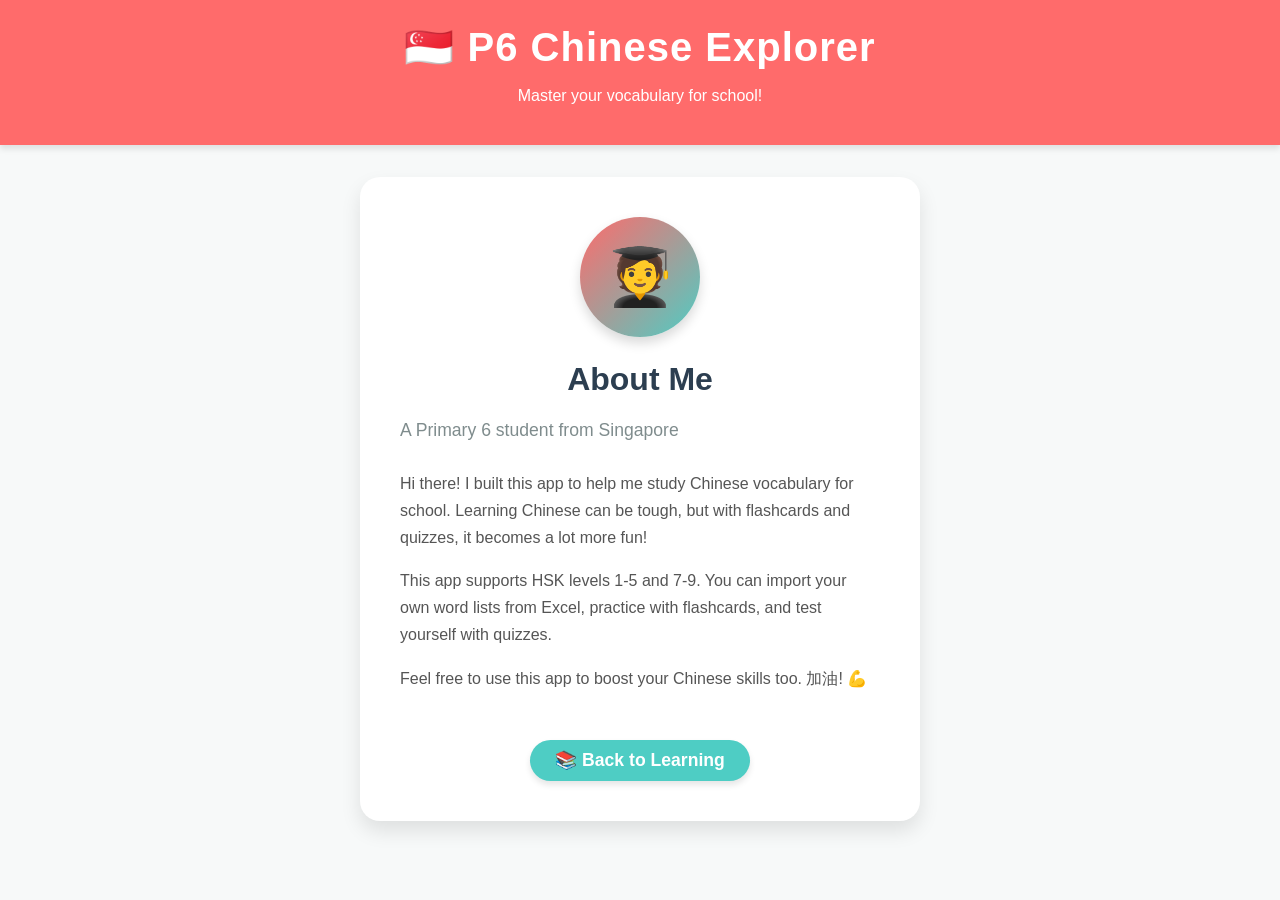
==== about/index.html @ 62dbebc0 "Update About link and create About Me page" ====
<!DOCTYPE html>
<html lang="en">

<head>
    <meta charset="UTF-8">
    <meta name="viewport" content="width=device-width, initial-scale=1.0">
    <title>About Me - P6 Chinese Explorer 🇸🇬</title>
    <link rel="stylesheet" href="../style.css">
    <style>
        .about-container {
            max-width: 600px;
            width: 100%;
            padding: 0 20px;
            box-sizing: border-box;
        }

        .about-card {
            background: white;
            border-radius: 20px;
            box-shadow: 0 10px 20px rgba(0, 0, 0, 0.1);
            padding: 2.5rem;
            text-align: center;
        }

        .avatar {
            width: 120px;
            height: 120px;
            border-radius: 50%;
            background: linear-gradient(135deg, var(--primary), var(--secondary));
            display: flex;
            align-items: center;
            justify-content: center;
            font-size: 3.5rem;
            margin: 0 auto 1.5rem;
            box-shadow: 0 6px 12px rgba(0, 0, 0, 0.15);
        }

        .about-card h2 {
            font-size: 2rem;
            margin: 0 0 0.5rem;
            color: var(--dark);
        }

        .about-card .tagline {
            color: #7f8c8d;
            font-size: 1.1rem;
            margin-bottom: 1.5rem;
        }

        .about-card p {
            font-size: 1rem;
            line-height: 1.7;
            color: #555;
            text-align: left;
        }

        .back-link {
            display: inline-block;
            margin-top: 2rem;
            text-decoration: none;
            background-color: var(--secondary);
            color: white;
            padding: 10px 25px;
            border-radius: 50px;
            font-weight: bold;
            font-size: 1.1rem;
            transition: transform 0.2s, box-shadow 0.2s;
            box-shadow: 0 4px 6px rgba(0, 0, 0, 0.1);
        }

        .back-link:hover {
            transform: translateY(-2px);
            box-shadow: 0 6px 8px rgba(0, 0, 0, 0.15);
        }
    </style>
</head>

<body>

    <header>
        <h1>🇸🇬 P6 Chinese Explorer</h1>
        <p>Master your vocabulary for school!</p>
    </header>

    <div class="about-container">
        <div class="about-card">
            <div class="avatar">🧑‍🎓</div>
            <h2>About Me</h2>
            <p class="tagline">A Primary 6 student from Singapore</p>

            <p>
                Hi there! I built this app to help me study Chinese vocabulary for school.
                Learning Chinese can be tough, but with flashcards and quizzes, it becomes a lot more fun!
            </p>

            <p>
                This app supports HSK levels 1-5 and 7-9. You can import your own word lists
                from Excel, practice with flashcards, and test yourself with quizzes.
            </p>

            <p>
                Feel free to use this app to boost your Chinese skills too. 加油! 💪
            </p>

            <a href="../" class="back-link">📚 Back to Learning</a>
        </div>
    </div>

</body>

</html>
---- style.css ----
:root {
    --primary: #FF6B6B;
    --secondary: #4ECDC4;
    --accent: #FFE66D;
    --dark: #2C3E50;
    --light: #F7F9F9;
}

body {
    font-family: 'Segoe UI', Tahoma, Geneva, Verdana, sans-serif;
    background-color: var(--light);
    color: var(--dark);
    margin: 0;
    padding: 0;
    display: flex;
    flex-direction: column;
    align-items: center;
    min-height: 100vh;
}

header {
    background-color: var(--primary);
    color: white;
    width: 100%;
    padding: 1.5rem 0;
    text-align: center;
    box-shadow: 0 4px 6px rgba(0, 0, 0, 0.1);
    margin-bottom: 2rem;
}

h1 {
    margin: 0;
    font-size: 2.5rem;
    letter-spacing: 1px;
}

.nav-buttons {
    display: flex;
    gap: 1rem;
    margin-bottom: 2rem;
}

button {
    padding: 10px 20px;
    font-size: 1.1rem;
    font-weight: bold;
    border: none;
    border-radius: 50px;
    cursor: pointer;
    transition: transform 0.2s, box-shadow 0.2s;
    background-color: white;
    color: var(--dark);
    box-shadow: 0 4px 6px rgba(0, 0, 0, 0.1);
}

button:hover {
    transform: translateY(-2px);
    box-shadow: 0 6px 8px rgba(0, 0, 0, 0.15);
}

.btn-active {
    background-color: var(--secondary);
    color: white;
}

.filter-container {
    margin-bottom: 1.5rem;
    background: white;
    padding: 10px 20px;
    border-radius: 50px;
    box-shadow: 0 4px 6px rgba(0, 0, 0, 0.1);
    display: flex;
    align-items: center;
    gap: 10px;
    flex-wrap: wrap;
}

.filter-container select {
    padding: 5px 10px;
    border-radius: 20px;
    border: 1px solid #bdc3c7;
    font-size: 1rem;
    outline: none;
    cursor: pointer;
    font-family: inherit;
}

#search-filter {
    padding: 5px 10px;
    border-radius: 20px;
    border: 1px solid #bdc3c7;
    font-size: 1rem;
    outline: none;
    font-family: inherit;
    flex-grow: 1;
    min-width: 150px;
}

.shuffle-btn {
    background-color: var(--accent);
    color: var(--dark);
    border: none;
    border-radius: 50%;
    width: 35px;
    height: 35px;
    min-width: 35px;
    cursor: pointer;
    display: flex;
    align-items: center;
    justify-content: center;
    font-size: 1.2rem;
    transition: transform 0.2s, box-shadow 0.2s;
    box-shadow: 0 2px 4px rgba(0, 0, 0, 0.1);
    padding: 0;
}

.shuffle-btn:hover {
    transform: scale(1.1) rotate(15deg);
    box-shadow: 0 4px 6px rgba(0, 0, 0, 0.15);
}

/* --- App Container --- */
#app-container {
    width: 100%;
    max-width: 600px;
    padding: 0 20px;
    box-sizing: border-box;
    text-align: center;
}

/* --- Flashcard Mode --- */
.flashcard-container {
    perspective: 1000px;
    margin: 0 auto 2rem auto;
    width: 100%;
    height: 350px;
}

.flashcard {
    width: 100%;
    height: 100%;
    position: relative;
    transition: transform 0.6s;
    transform-style: preserve-3d;
    cursor: pointer;
}

.flashcard.is-flipped {
    transform: rotateY(180deg);
}

.card-face {
    position: absolute;
    width: 100%;
    height: 100%;
    backface-visibility: hidden;
    display: flex;
    flex-direction: column;
    justify-content: center;
    align-items: center;
    border-radius: 20px;
    box-shadow: 0 10px 20px rgba(0, 0, 0, 0.1);
    background-color: white;
    padding: 20px;
    box-sizing: border-box;
    text-align: center;
}

.card-front {
    border: 5px solid var(--secondary);
}

.card-back {
    background-color: var(--secondary);
    color: white;
    transform: rotateY(180deg);
    border: 5px solid var(--secondary);
}

.chinese-char {
    font-size: 5rem;
    margin: 0;
    color: var(--primary);
    width: 100%;
    word-wrap: break-word;
    overflow-y: auto;
    max-height: 70%;
}

.pinyin {
    font-size: 2rem;
    color: #7f8c8d;
    margin-top: 10px;
    word-wrap: break-word;
    max-width: 100%;
}

.english {
    font-size: 3.5rem;
    font-weight: bold;
    width: 100%;
    word-wrap: break-word;
    overflow-y: auto;
    max-height: 100%;
}

.chinese-char::-webkit-scrollbar,
.english::-webkit-scrollbar {
    width: 6px;
}

.chinese-char::-webkit-scrollbar-thumb {
    background-color: rgba(255, 107, 107, 0.3);
    border-radius: 10px;
}

.english::-webkit-scrollbar-thumb {
    background-color: rgba(255, 255, 255, 0.4);
    border-radius: 10px;
}

.controls {
    display: flex;
    justify-content: center;
    gap: 1rem;
    margin-top: 1rem;
}

.btn-action {
    background-color: var(--accent);
    color: var(--dark);
    font-size: 1.2rem;
    padding: 12px 25px;
}

.btn-audio {
    background-color: var(--primary);
    color: white;
    font-size: 1.5rem;
    padding: 12px 20px;
    border-radius: 50%;
}

/* --- Quiz Mode --- */
#quiz-section {
    display: none;
    background-color: white;
    padding: 2rem;
    border-radius: 20px;
    box-shadow: 0 10px 20px rgba(0, 0, 0, 0.1);
}

.question {
    font-size: 1.8rem;
    margin-bottom: 2rem;
}

.options-grid {
    display: grid;
    grid-template-columns: 1fr 1fr;
    gap: 1rem;
}

.option-btn {
    background-color: var(--light);
    border: 2px solid #bdc3c7;
    font-size: 1.5rem;
    padding: 15px;
    border-radius: 10px;
    word-wrap: break-word;
}

.option-btn:hover {
    border-color: var(--secondary);
    background-color: #e8f8f5;
}

.correct {
    background-color: #2ecc71 !important;
    color: white;
    border-color: #27ae60 !important;
}

.wrong {
    background-color: #e74c3c !important;
    color: white;
    border-color: #c0392b !important;
}

#score-display {
    font-size: 1.5rem;
    font-weight: bold;
    color: var(--primary);
    margin-top: 1rem;
}

/* --- Manage Section --- */
#manage-section {
    display: none;
    background-color: white;
    padding: 2rem;
    border-radius: 20px;
    box-shadow: 0 10px 20px rgba(0, 0, 0, 0.1);
    text-align: left;
}

.manage-controls {
    display: flex;
    justify-content: space-between;
    margin-bottom: 1rem;
    gap: 10px;
    flex-wrap: wrap;
}

.manage-controls input[type="file"] {
    display: none;
}

.file-upload-btn,
.export-btn {
    background-color: var(--secondary);
    color: white;
    padding: 8px 15px;
    border-radius: 8px;
    cursor: pointer;
    font-weight: bold;
    font-size: 0.9rem;
    border: none;
}

.export-btn {
    background-color: var(--primary);
}

table {
    width: 100%;
    border-collapse: collapse;
    margin-top: 1rem;
}

th,
td {
    border: 1px solid #ddd;
    padding: 8px;
    text-align: left;
}

th {
    background-color: var(--light);
}

.add-form {
    display: flex;
    gap: 5px;
    margin-top: 1rem;
    flex-wrap: wrap;
}

.add-form input,
.add-form select {
    flex: 1;
    min-width: 100px;
    padding: 8px;
    border: 1px solid #ddd;
    border-radius: 4px;
}

.add-btn {
    background-color: #2ecc71;
    color: white;
    border: none;
    padding: 8px 15px;
    border-radius: 4px;
    cursor: pointer;
    font-weight: bold;
}

.del-btn {
    background-color: #e74c3c;
    color: white;
    border: none;
    padding: 5px 10px;
    border-radius: 4px;
    cursor: pointer;
    font-size: 0.8rem;
}
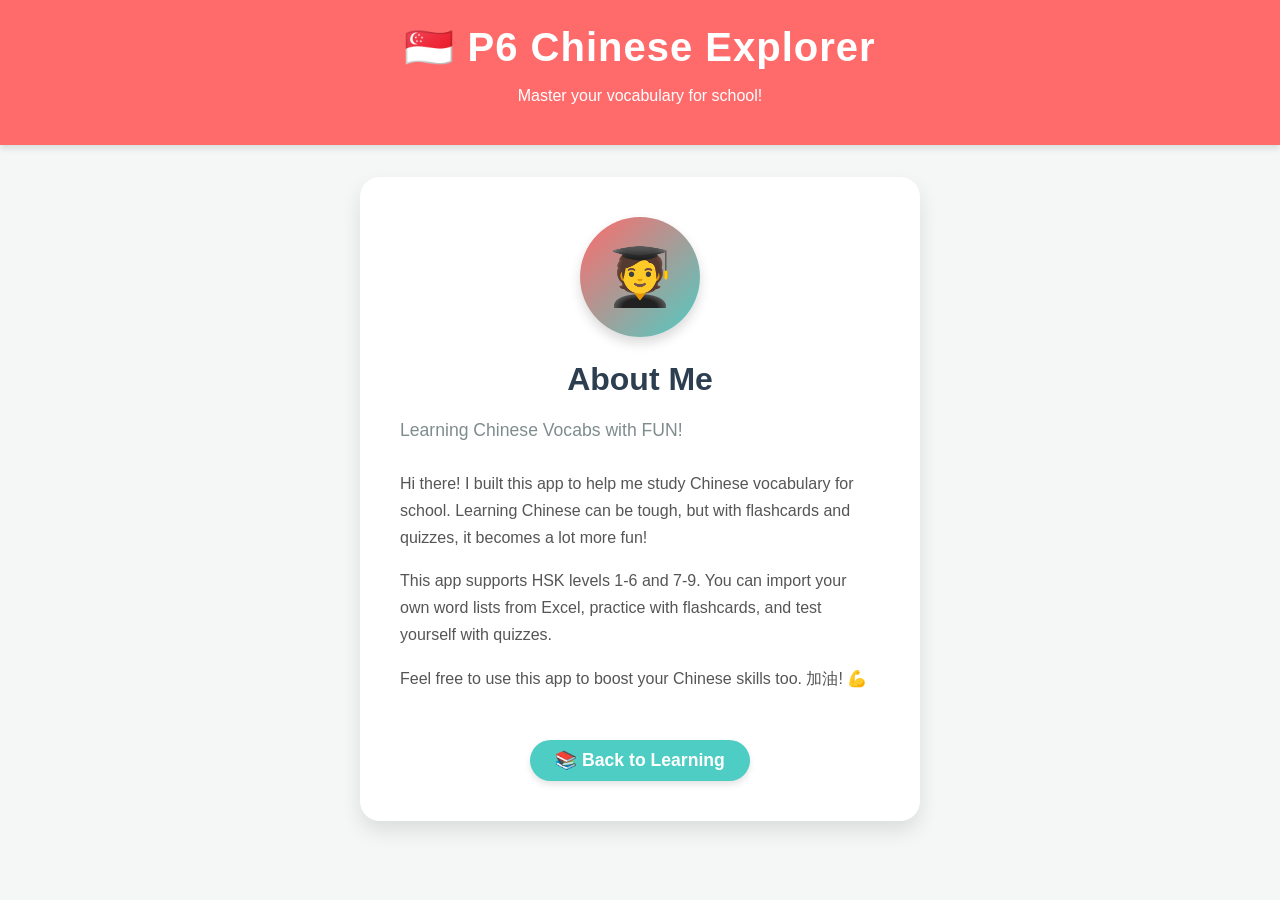
==== commit cb1fe813: "feat: add about page and refactor theme button styling" ====
--- a/about/index.html
+++ b/about/index.html
@@ -72,6 +72,40 @@
             transform: translateY(-2px);
             box-shadow: 0 6px 8px rgba(0, 0, 0, 0.15);
         }
+
+        @media (max-width: 600px) {
+            .about-container {
+                padding: 0 10px;
+            }
+
+            .about-card {
+                padding: 1.5rem;
+            }
+
+            .avatar {
+                width: 90px;
+                height: 90px;
+                font-size: 2.5rem;
+                margin-bottom: 1rem;
+            }
+
+            .about-card h2 {
+                font-size: 1.5rem;
+            }
+
+            .about-card .tagline {
+                font-size: 0.95rem;
+            }
+
+            .about-card p {
+                font-size: 0.9rem;
+            }
+
+            .back-link {
+                font-size: 1rem;
+                padding: 10px 20px;
+            }
+        }
     </style>
 </head>
 
@@ -86,7 +120,7 @@
         <div class="about-card">
             <div class="avatar">🧑‍🎓</div>
             <h2>About Me</h2>
-            <p class="tagline">A Primary 6 student from Singapore</p>
+            <p class="tagline">Learning Chinese Vocabs with FUN!</p>
 
             <p>
                 Hi there! I built this app to help me study Chinese vocabulary for school.
@@ -94,7 +128,7 @@
             </p>
 
             <p>
-                This app supports HSK levels 1-5 and 7-9. You can import your own word lists
+                This app supports HSK levels 1-6 and 7-9. You can import your own word lists
                 from Excel, practice with flashcards, and test yourself with quizzes.
             </p>
 
@@ -108,4 +142,4 @@
 
 </body>
 
-</html>
+</html>
--- a/style.css
+++ b/style.css
@@ -2,20 +2,55 @@
     --primary: #FF6B6B;
     --secondary: #4ECDC4;
     --accent: #FFE66D;
-    --dark: #2C3E50;
-    --light: #F7F9F9;
+
+    --bg-main: #f4f7f6;
+    --bg-card: rgba(255, 255, 255, 0.85);
+    /* Glassmorphism */
+    --bg-solid: #ffffff;
+    --bg-elevated: #f8fdfc;
+    --text-main: #2C3E50;
+    --text-muted: #7f8c8d;
+    --border-color: #bdc3c7;
+    --shadow-color: rgba(31, 38, 135, 0.1);
+    --shadow-hover: rgba(31, 38, 135, 0.2);
+    --blur: blur(10px);
+}
+
+body.dark-theme {
+    --primary: #ff5252;
+    --secondary: #3aa39b;
+    --accent: #FFD166;
+
+    --bg-main: #121212;
+    --bg-card: rgba(30, 30, 36, 0.85);
+    --bg-solid: #1e1e24;
+    --bg-elevated: #282830;
+    --text-main: #f5f6fa;
+    --text-muted: #a4b0be;
+    --border-color: #40404a;
+    --shadow-color: rgba(0, 0, 0, 0.5);
+    --shadow-hover: rgba(0, 0, 0, 0.7);
+    --blur: blur(12px);
 }
 
 body {
-    font-family: 'Segoe UI', Tahoma, Geneva, Verdana, sans-serif;
-    background-color: var(--light);
-    color: var(--dark);
+    font-family: 'Inter', -apple-system, BlinkMacSystemFont, 'Segoe UI', Roboto, Helvetica, Arial, sans-serif;
+    background-color: var(--bg-main);
+    color: var(--text-main);
     margin: 0;
     padding: 0;
     display: flex;
     flex-direction: column;
     align-items: center;
     min-height: 100vh;
+    transition: background-color 0.4s ease, color 0.4s ease;
+}
+
+.theme-btn-wrapper {
+    position: absolute;
+    top: 15px;
+    right: 20px;
+    z-index: 100;
 }
 
 header {
@@ -47,10 +82,14 @@
     border: none;
     border-radius: 50px;
     cursor: pointer;
-    transition: transform 0.2s, box-shadow 0.2s;
-    background-color: white;
-    color: var(--dark);
-    box-shadow: 0 4px 6px rgba(0, 0, 0, 0.1);
+    transition: transform 0.2s cubic-bezier(0.175, 0.885, 0.32, 1.275), box-shadow 0.2s;
+    background-color: var(--bg-solid);
+    color: var(--text-main);
+    box-shadow: 0 4px 6px var(--shadow-color);
+}
+
+button:active {
+    transform: scale(0.95);
 }
 
 button:hover {
@@ -65,53 +104,60 @@
 
 .filter-container {
     margin-bottom: 1.5rem;
-    background: white;
+    background: var(--bg-card);
+    backdrop-filter: var(--blur);
+    -webkit-backdrop-filter: var(--blur);
     padding: 10px 20px;
     border-radius: 50px;
-    box-shadow: 0 4px 6px rgba(0, 0, 0, 0.1);
+    box-shadow: 0 4px 6px var(--shadow-color);
     display: flex;
     align-items: center;
     gap: 10px;
     flex-wrap: wrap;
+    max-width: 600px;
+    box-sizing: border-box;
 }
 
 .filter-container select {
     padding: 5px 10px;
     border-radius: 20px;
-    border: 1px solid #bdc3c7;
+    border: 1px solid var(--border-color);
     font-size: 1rem;
     outline: none;
     cursor: pointer;
     font-family: inherit;
+    background: var(--bg-solid);
+    color: var(--text-main);
 }
 
 #search-filter {
     padding: 5px 10px;
     border-radius: 20px;
-    border: 1px solid #bdc3c7;
+    border: 1px solid var(--border-color);
     font-size: 1rem;
     outline: none;
     font-family: inherit;
     flex-grow: 1;
     min-width: 150px;
+    box-sizing: border-box;
+    max-width: 100%;
+    background: var(--bg-solid);
+    color: var(--text-main);
 }
 
 .shuffle-btn {
     background-color: var(--accent);
-    color: var(--dark);
+    color: #2C3E50;
     border: none;
     border-radius: 50%;
-    width: 35px;
-    height: 35px;
-    min-width: 35px;
     cursor: pointer;
     display: flex;
     align-items: center;
     justify-content: center;
-    font-size: 1.2rem;
+    font-size: 1.5rem;
     transition: transform 0.2s, box-shadow 0.2s;
-    box-shadow: 0 2px 4px rgba(0, 0, 0, 0.1);
-    padding: 0;
+    box-shadow: 0 2px 4px var(--shadow-color);
+    padding: 12px 20px;
 }
 
 .shuffle-btn:hover {
@@ -123,7 +169,7 @@
 #app-container {
     width: 100%;
     max-width: 600px;
-    padding: 0 20px;
+    padding: 0 20px 20px 20px;
     box-sizing: border-box;
     text-align: center;
 }
@@ -159,11 +205,18 @@
     justify-content: center;
     align-items: center;
     border-radius: 20px;
-    box-shadow: 0 10px 20px rgba(0, 0, 0, 0.1);
-    background-color: white;
+    box-shadow: 0 10px 20px var(--shadow-color);
+    background-color: var(--bg-card);
+    backdrop-filter: var(--blur);
+    -webkit-backdrop-filter: var(--blur);
     padding: 20px;
     box-sizing: border-box;
     text-align: center;
+    transition: box-shadow 0.3s ease;
+}
+
+.card-face:hover {
+    box-shadow: 0 15px 30px var(--shadow-hover);
 }
 
 .card-front {
@@ -228,7 +281,7 @@
 
 .btn-action {
     background-color: var(--accent);
-    color: var(--dark);
+    color: #2C3E50;
     font-size: 1.2rem;
     padding: 12px 25px;
 }
@@ -244,10 +297,12 @@
 /* --- Quiz Mode --- */
 #quiz-section {
     display: none;
-    background-color: white;
+    background-color: var(--bg-card);
+    backdrop-filter: var(--blur);
+    -webkit-backdrop-filter: var(--blur);
     padding: 2rem;
     border-radius: 20px;
-    box-shadow: 0 10px 20px rgba(0, 0, 0, 0.1);
+    box-shadow: 0 10px 20px var(--shadow-color);
 }
 
 .question {
@@ -262,17 +317,21 @@
 }
 
 .option-btn {
-    background-color: var(--light);
-    border: 2px solid #bdc3c7;
+    background-color: var(--bg-main);
+    color: var(--text-main);
+    border: 2px solid var(--border-color);
     font-size: 1.5rem;
     padding: 15px;
     border-radius: 10px;
     word-wrap: break-word;
+    cursor: pointer;
+    transition: transform 0.2s cubic-bezier(0.175, 0.885, 0.32, 1.275), background-color 0.2s, border-color 0.2s;
 }
 
 .option-btn:hover {
     border-color: var(--secondary);
-    background-color: #e8f8f5;
+    background-color: var(--bg-elevated);
+    transform: scale(1.02);
 }
 
 .correct {
@@ -297,18 +356,19 @@
 /* --- Manage Section --- */
 #manage-section {
     display: none;
-    background-color: white;
+    background-color: var(--bg-card);
+    backdrop-filter: var(--blur);
+    -webkit-backdrop-filter: var(--blur);
     padding: 2rem;
     border-radius: 20px;
-    box-shadow: 0 10px 20px rgba(0, 0, 0, 0.1);
+    box-shadow: 0 10px 20px var(--shadow-color);
     text-align: left;
 }
 
 .manage-controls {
     display: flex;
-    justify-content: space-between;
     margin-bottom: 1rem;
-    gap: 10px;
+    gap: 12px;
     flex-wrap: wrap;
 }
 
@@ -332,21 +392,43 @@
     background-color: var(--primary);
 }
 
+.table-scroll {
+    max-height: 400px;
+    overflow-y: auto;
+    margin-top: 1rem;
+}
+
+.table-scroll::-webkit-scrollbar {
+    width: 3px;
+}
+
+.table-scroll::-webkit-scrollbar-track {
+    background: transparent;
+}
+
+.table-scroll::-webkit-scrollbar-thumb {
+    background-color: #ccc;
+    border-radius: 3px;
+}
+
 table {
     width: 100%;
     border-collapse: collapse;
-    margin-top: 1rem;
 }
 
 th,
 td {
-    border: 1px solid #ddd;
+    border: 1px solid var(--border-color);
     padding: 8px;
     text-align: left;
 }
 
 th {
-    background-color: var(--light);
+    background-color: var(--bg-solid);
+    color: var(--text-main);
+    position: sticky;
+    top: 0;
+    z-index: 1;
 }
 
 .add-form {
@@ -361,8 +443,12 @@
     flex: 1;
     min-width: 100px;
     padding: 8px;
-    border: 1px solid #ddd;
+    border: 1px solid var(--border-color);
+    background-color: var(--bg-solid);
+    color: var(--text-main);
     border-radius: 4px;
+    box-sizing: border-box;
+    max-width: 100%;
 }
 
 .add-btn {
@@ -376,11 +462,449 @@
 }
 
 .del-btn {
+    background: none;
+    border: none;
+    box-shadow: none;
+    border-radius: 0;
+    cursor: pointer;
+    font-size: 0.85rem;
+    padding: 4px;
+    opacity: 0.5;
+    transition: opacity 0.2s, transform 0.2s;
+}
+
+.del-btn:hover {
+    opacity: 1;
+    transform: scale(1.2);
+    box-shadow: none;
+}
+
+/* --- Manage Filter/Sort --- */
+.manage-filter {
+    display: flex;
+    align-items: center;
+    gap: 8px;
+    flex-wrap: wrap;
+    margin-top: 1rem;
+    padding-top: 1rem;
+    border-top: 1px solid var(--border-color);
+}
+
+.manage-filter input[type="text"] {
+    flex: 1;
+    min-width: 120px;
+    padding: 7px 10px;
+    border: 1px solid var(--border-color);
+    background-color: var(--bg-solid);
+    color: var(--text-main);
+    border-radius: 6px;
+    font-size: 0.9rem;
+    font-family: inherit;
+    outline: none;
+    box-sizing: border-box;
+}
+
+.manage-filter select {
+    padding: 7px 10px;
+    border: 1px solid var(--border-color);
+    background-color: var(--bg-solid);
+    color: var(--text-main);
+    border-radius: 6px;
+    font-size: 0.9rem;
+    font-family: inherit;
+    outline: none;
+    cursor: pointer;
+}
+
+.sort-dir-btn {
+    padding: 7px 12px !important;
+    font-size: 0.85rem !important;
+    border-radius: 6px !important;
+    background-color: var(--secondary) !important;
+    color: white !important;
+    box-shadow: none !important;
+    min-width: fit-content;
+}
+
+.sort-dir-btn:hover {
+    transform: none !important;
+    opacity: 0.85;
+}
+
+.manage-count {
+    font-size: 0.85rem;
+    color: #7f8c8d;
+    white-space: nowrap;
+    margin-left: auto;
+}
+
+.delete-all-btn {
     background-color: #e74c3c;
     color: white;
     border: none;
-    padding: 5px 10px;
-    border-radius: 4px;
-    cursor: pointer;
-    font-size: 0.8rem;
-}
+    padding: 8px 15px;
+    border-radius: 8px;
+    cursor: pointer;
+    font-weight: bold;
+    font-size: 0.9rem;
+}
+
+/* --- Import Modal --- */
+.modal-overlay {
+    position: fixed;
+    top: 0;
+    left: 0;
+    width: 100%;
+    height: 100%;
+    background: rgba(0, 0, 0, 0.4);
+    display: flex;
+    align-items: center;
+    justify-content: center;
+    z-index: 1000;
+}
+
+.modal {
+    background: var(--bg-card);
+    backdrop-filter: var(--blur);
+    border-radius: 16px;
+    padding: 2rem;
+    max-width: 380px;
+    width: 90%;
+    text-align: center;
+    box-shadow: 0 15px 40px var(--shadow-hover);
+    color: var(--text-main);
+}
+
+.modal h3 {
+    margin: 0 0 0.3rem;
+    font-size: 1.3rem;
+    color: var(--dark);
+}
+
+.modal-desc {
+    color: #7f8c8d;
+    font-size: 0.9rem;
+    margin-bottom: 1.5rem;
+}
+
+.modal-buttons {
+    display: flex;
+    gap: 10px;
+}
+
+.modal-btn {
+    flex: 1;
+    padding: 14px 10px !important;
+    border-radius: 12px !important;
+    font-size: 1rem !important;
+    font-weight: bold;
+    cursor: pointer;
+    border: none;
+    display: flex;
+    flex-direction: column;
+    align-items: center;
+    gap: 6px;
+    transition: transform 0.15s;
+    box-shadow: none !important;
+}
+
+.modal-btn:hover {
+    transform: scale(1.03) !important;
+    box-shadow: none !important;
+}
+
+.modal-btn-merge {
+    background-color: var(--secondary) !important;
+    color: white !important;
+}
+
+.modal-btn-replace {
+    background-color: var(--primary) !important;
+    color: white !important;
+}
+
+.modal-btn-hint {
+    font-size: 0.75rem;
+    font-weight: normal;
+    opacity: 0.85;
+}
+
+.modal-cancel {
+    margin-top: 1rem;
+    background: none !important;
+    box-shadow: none !important;
+    color: #7f8c8d !important;
+    font-size: 0.9rem !important;
+    padding: 6px 16px !important;
+    border-radius: 8px !important;
+}
+
+.modal-cancel:hover {
+    color: var(--dark) !important;
+    background: var(--light) !important;
+    transform: none !important;
+    box-shadow: none !important;
+}
+
+/* ========== Mobile Responsive ========== */
+
+@media (max-width: 600px) {
+    .theme-btn-wrapper {
+        position: absolute;
+        top: 15px;
+        left: 0;
+        right: 0;
+        display: flex;
+        justify-content: center;
+    }
+
+    header {
+        padding: 3.5rem 0 1rem 0;
+        margin-bottom: 1rem;
+    }
+
+    h1 {
+        font-size: 1.6rem;
+    }
+
+    header p {
+        font-size: 0.85rem;
+        margin: 0.3rem 0 0;
+    }
+
+    /* Nav buttons: wrap and fill width */
+    .nav-buttons {
+        flex-wrap: wrap;
+        justify-content: center;
+        gap: 0.5rem;
+        margin-bottom: 1rem;
+        padding: 0 10px;
+    }
+
+    .nav-buttons button,
+    .nav-buttons a button {
+        padding: 8px 14px;
+        font-size: 0.9rem;
+    }
+
+    /* Filter bar: stack vertically on small screens */
+    .filter-container {
+        border-radius: 15px;
+        padding: 10px 15px;
+        margin: 0 10px 1rem;
+        flex-direction: column;
+        align-items: stretch;
+        gap: 8px;
+    }
+
+    .filter-container label {
+        text-align: center;
+    }
+
+    .filter-container select {
+        width: 100%;
+        padding: 8px 10px;
+        font-size: 1rem;
+    }
+
+    #search-filter {
+        width: 100%;
+        min-width: 0;
+        padding: 8px 10px;
+        font-size: 1rem;
+    }
+
+    .shuffle-btn {
+        align-self: center;
+    }
+
+    /* App container: tighter padding */
+    #app-container {
+        padding: 0 10px 20px 10px;
+    }
+
+    /* Flashcard: shorter on mobile */
+    .flashcard-container {
+        height: 280px;
+        margin-bottom: 1.5rem;
+    }
+
+    .card-face {
+        border-radius: 15px;
+        padding: 15px;
+    }
+
+    .card-front {
+        border-width: 3px;
+    }
+
+    .card-back {
+        border-width: 3px;
+    }
+
+    .chinese-char {
+        font-size: 3.5rem;
+    }
+
+    .pinyin {
+        font-size: 1.4rem;
+        margin-top: 5px;
+    }
+
+    .english {
+        font-size: 2.5rem;
+    }
+
+    /* Controls */
+    .controls {
+        gap: 0.6rem;
+    }
+
+    .btn-action {
+        font-size: 1rem;
+        padding: 10px 18px;
+    }
+
+    .btn-audio {
+        font-size: 1.2rem;
+        padding: 10px 16px;
+    }
+
+    /* Quiz */
+    #quiz-section {
+        padding: 1.2rem;
+        border-radius: 15px;
+    }
+
+    .question {
+        font-size: 1.3rem;
+        margin-bottom: 1.2rem;
+    }
+
+    .question span {
+        font-size: 2.2rem !important;
+    }
+
+    .options-grid {
+        grid-template-columns: 1fr;
+        gap: 0.6rem;
+    }
+
+    .option-btn {
+        font-size: 1.2rem;
+        padding: 12px;
+    }
+
+    #score-display {
+        font-size: 1.2rem;
+    }
+
+    /* Manage section */
+    #manage-section {
+        padding: 1.2rem;
+        border-radius: 15px;
+    }
+
+    #manage-section h2 {
+        font-size: 1.4rem;
+    }
+
+    .manage-controls {
+        flex-direction: column;
+        gap: 8px;
+    }
+
+    .manage-controls>div {
+        width: 100%;
+    }
+
+    .file-upload-btn,
+    .export-btn {
+        flex: 1;
+        text-align: center;
+        padding: 10px 12px;
+        font-size: 0.85rem;
+    }
+
+    .manage-controls .del-btn {
+        flex: 1;
+    }
+
+    /* Manage filter */
+    .manage-filter {
+        flex-direction: column;
+        align-items: stretch;
+    }
+
+    .manage-filter input[type="text"] {
+        min-width: 0;
+        width: 100%;
+    }
+
+    .manage-filter select {
+        width: 100%;
+    }
+
+    .sort-dir-btn {
+        width: 100%;
+    }
+
+    .manage-count {
+        text-align: center;
+        margin-left: 0;
+    }
+
+    /* Add form: stack inputs */
+    .add-form {
+        flex-direction: column;
+    }
+
+    .add-form input,
+    .add-form select {
+        min-width: unset;
+        width: 100%;
+        padding: 10px;
+        font-size: 1rem;
+    }
+
+    .add-btn {
+        width: 100%;
+        padding: 10px;
+        font-size: 1rem;
+    }
+
+    /* Table: make it scrollable and compact */
+    table {
+        font-size: 0.85rem;
+    }
+
+    th,
+    td {
+        padding: 6px 5px;
+    }
+}
+
+/* Extra small screens (very narrow phones) */
+@media (max-width: 360px) {
+    h1 {
+        font-size: 1.3rem;
+    }
+
+    .nav-buttons button,
+    .nav-buttons a button {
+        padding: 6px 10px;
+        font-size: 0.8rem;
+    }
+
+    .flashcard-container {
+        height: 240px;
+    }
+
+    .chinese-char {
+        font-size: 2.8rem;
+    }
+
+    .english {
+        font-size: 2rem;
+    }
+}
